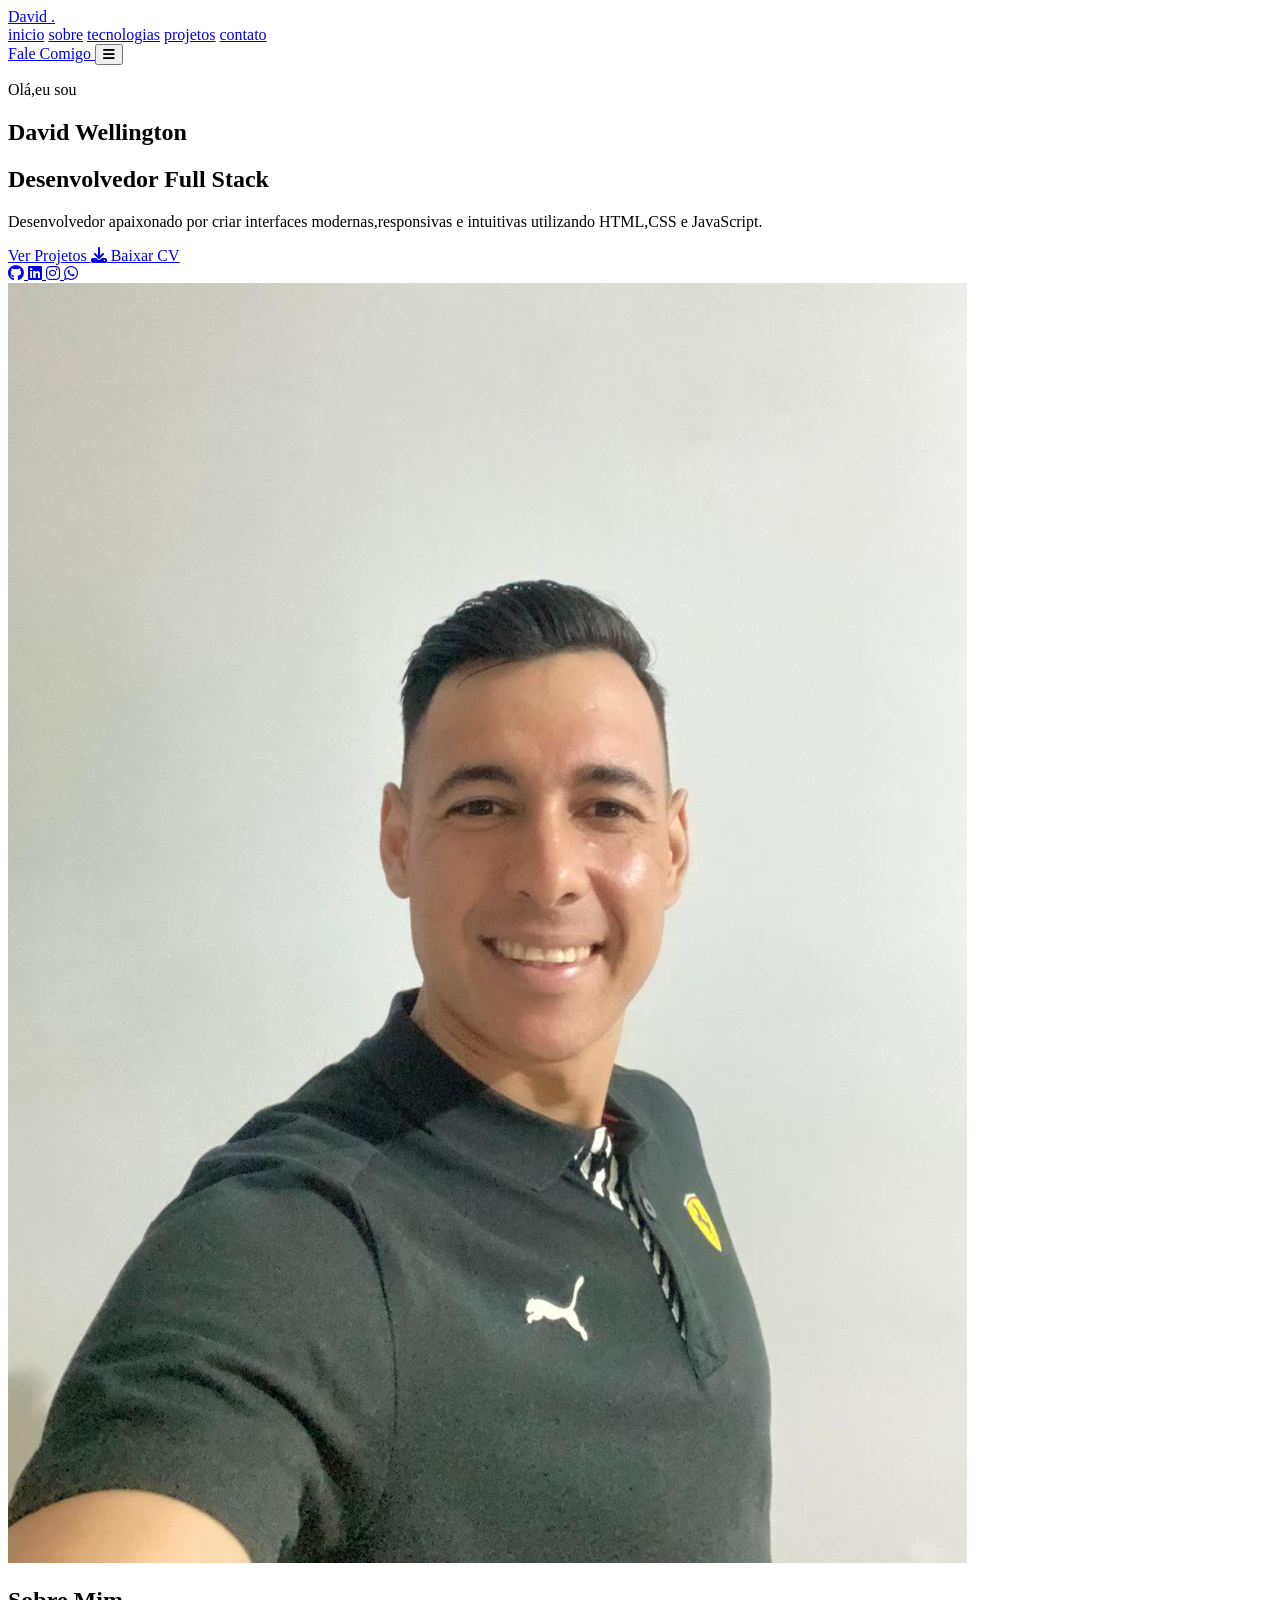
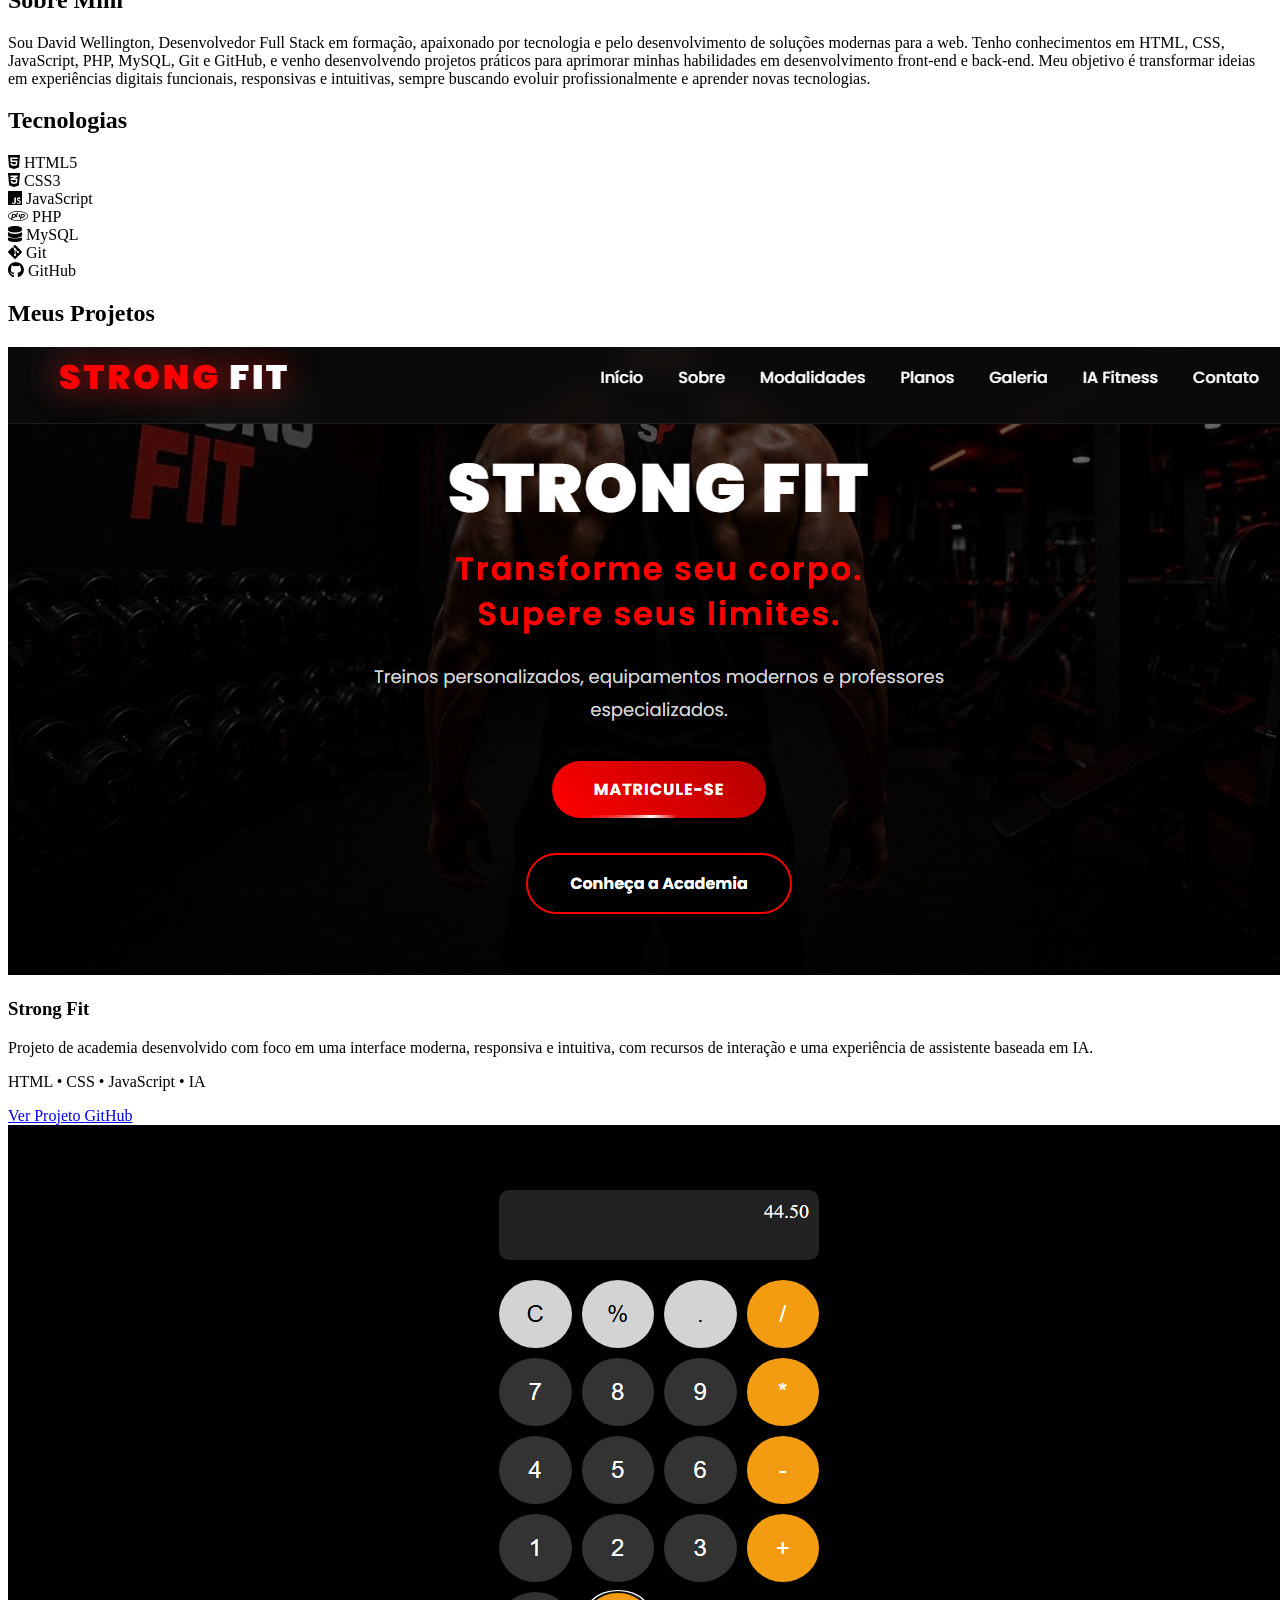
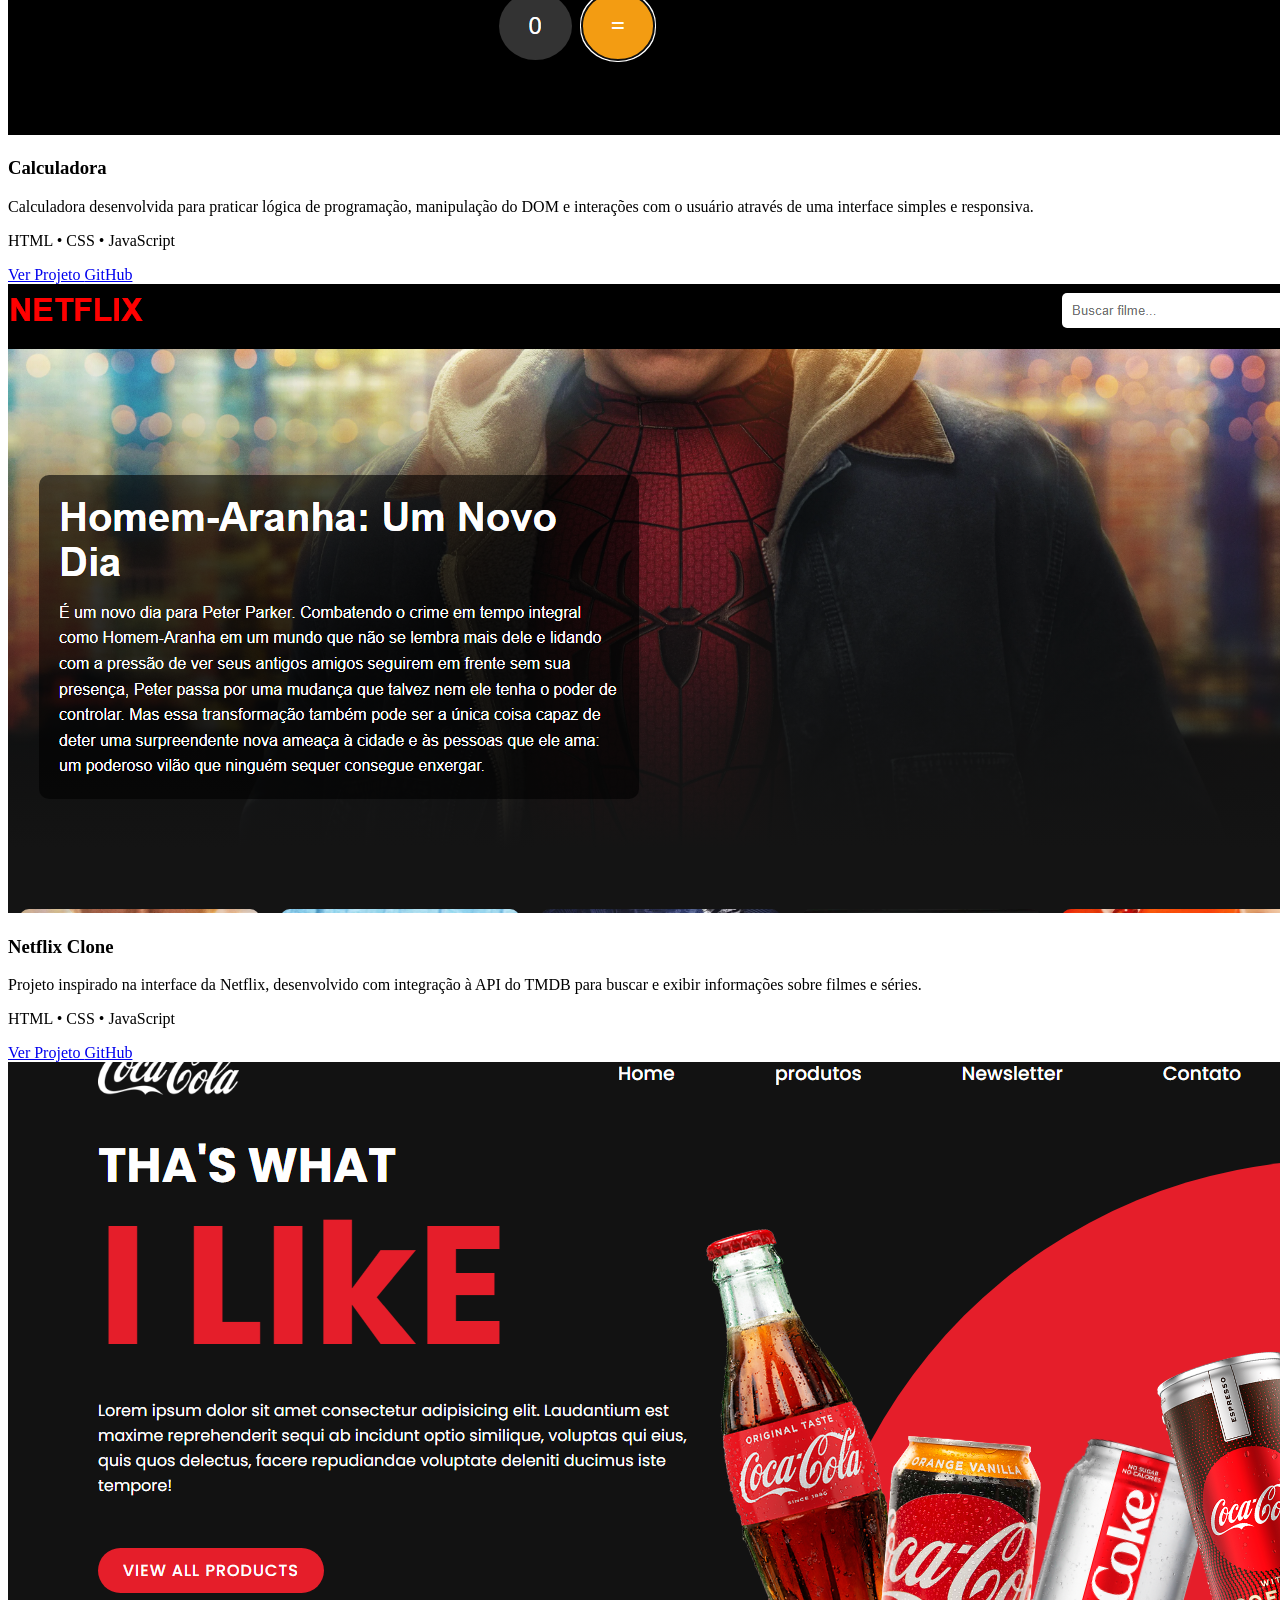
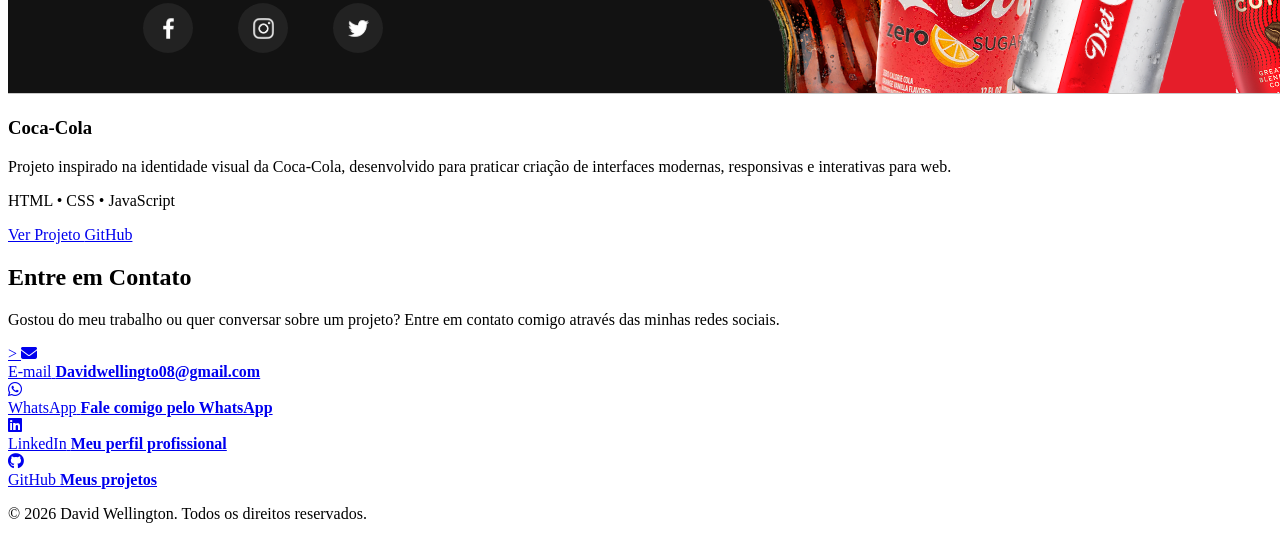
==== index.html @ 468a67db "Publica portfólio e currículo" ====
<!DOCTYPE html>
<html lang="pt-BR">

<head>

    <meta charset="UTF-8">
    <meta name="viewport" content="width=device-width, initial-scale=1.0">

    <title>David Wellington | Desenvolvedor Front-end</title>

    <meta name="description" 
    content="Portfólio de David Wellington, Desenvolvedor Front-end especializado em HTML, CSS e JavaScript.">

    <link rel="icon" href="assets/img/favicon.png">

   
    <link rel="preconnect" href="https://fonts.googleapis.com">
    <link rel="preconnect" href="https://fonts.gstatic.com" crossorigin>

    <link href="https://fonts.googleapis.com/css2?family=Poppins:wght@300;400;500;600;700;800&display=swap" 
    rel="stylesheet">

    
    <link rel="stylesheet"
    href="https://cdnjs.cloudflare.com/ajax/libs/font-awesome/6.7.2/css/all.min.css">

   
    <link rel="stylesheet" href="assets/css/style.css">


    </head>
 <body>

    <header class="header">

        <a href="#inicio" class="logo">David <span>.</span>
        </a>

        <nav class="nav">

           <a href="#inicio">inicio</a>
           <a href="#sobre">sobre</a>
           <a href="#tecnologias">tecnologias</a>
           <a href="#projetos">projetos</a>
           <a href="#contato">contato</a>

        </nav>

        <a href="#contato" class="btn-header">
            Fale Comigo
        </a>


        <button class="menu-mobile" type="button" aria-label="Abrir menu">

            <i class="fa-solid fa-bars"></i>

        </button>


    </header>


    <main>

<section class="hero" id="inicio">


    <div class="hero-texto">

        <p class="saudacao">
            Olá,eu sou
        </p>

        <h1>
            David Wellington
        </h1>


        <h2>
            Desenvolvedor Full Stack
        </h2>


        <span id="typing"></span>

        <p class="descricao">

            Desenvolvedor apaixonado por criar
            interfaces modernas,responsivas e
            intuitivas utilizando HTML,CSS e JavaScript.

        </p>



        <div class="botoes">

            <a href="#projetos" class="btn-principal">
                Ver Projetos
            </a>


            <a href="assets/CV/assets/CSS/js/img/cv/Curriculo_David_FrontEnd_Personalizado.docx" class="btn-secundario" download>
                
                <i class="fa-solid fa-download"></i>

                Baixar CV
            </a>

        </div>


        <div class="redes">

            <a href="https://github.com/davidwellingto08-crypto" target="_blank">
                <i class="fab fa-github"></i>
            </a>


            <a href="https://www.linkedin.com/in/davidemiliano/" target="_blank">
                <i class="fab fa-linkedin"></i>

            </a>


            <a href="https://www.instagram.com/_davidemiliano?" target="_blank">
                <i class="fab fa-instagram"></i>
            </a>


            <a href="https://wa.me/message/2B4QVNJGR72XM1" target="_blank">
                <i class="fab fa-whatsapp"></i>
            </a>
        </div>

    </div>


    <div class="hero-imagem">

        <img src="assets/img/perfil.jpeg" alt="Foto de David Wellington">
    </div>

</section>


<section class="sobre" id="sobre">

    <h2>
        Sobre Mim
    </h2>


    <p>
          Sou David Wellington, Desenvolvedor Full Stack em formação,
        apaixonado por tecnologia e pelo desenvolvimento de soluções
        modernas para a web.

        Tenho conhecimentos em HTML, CSS, JavaScript, PHP, MySQL,
        Git e GitHub, e venho desenvolvendo projetos práticos para
        aprimorar minhas habilidades em desenvolvimento front-end
        e back-end.

        Meu objetivo é transformar ideias em experiências digitais
        funcionais, responsivas e intuitivas, sempre buscando
        evoluir profissionalmente e aprender novas tecnologias.
    </p>

</section>



<section class="tecnologias" id="tecnologias">


    <h2>
        Tecnologias
    </h2>


  
<div class="lista-tecnologias">

    <div class="tecnologia">
        <i class="fa-brands fa-html5"></i>
        <span>HTML5</span>
    </div>

    <div class="tecnologia">
        <i class="fa-brands fa-css3-alt"></i>
        <span>CSS3</span>
    </div>

    <div class="tecnologia">
        <i class="fa-brands fa-js"></i>
        <span>JavaScript</span>
    </div>

    <div class="tecnologia">
        <i class="fa-brands fa-php"></i>
        <span>PHP</span>
    </div>

    <div class="tecnologia">
        <i class="fa-solid fa-database"></i>
        <span>MySQL</span>
    </div>

    <div class="tecnologia">
        <i class="fa-brands fa-git-alt"></i>
        <span>Git</span>
    </div>

    <div class="tecnologia">
        <i class="fa-brands fa-github"></i>
        <span>GitHub</span>
    </div>

</div>


</section>



<section class="projetos" id="projetos">

    <h2>Meus Projetos</h2>

    <div class="cards-projetos">

        <!-- STRONG FIT -->
        <div class="card-projeto">

            <div class="imagem-projeto">
                <img 
                    src="assets/projetos/Capa strong fit.png"
                    alt="Preview do projeto Strong Fit"
                >
            </div>

            <h3>Strong Fit</h3>

            <p>
                Projeto de academia desenvolvido com foco em uma
                interface moderna, responsiva e intuitiva, com recursos
                de interação e uma experiência de assistente baseada em IA.
            </p>

            <p>
                HTML • CSS • JavaScript • IA
            </p>

            <div class="card-botoes">

             <a href="assets/projetos/strong-fit/index.html" target="_blank" class="btn-projeto">

                     Ver Projeto

                </a>


                <a 
                    href="https://github.com/davidwellingto08-crypto/Academia-IA-Fitness"
                    target="_blank"
                    rel="noopener noreferrer"
                >
                    GitHub
                </a>

            </div>

        </div>


        <!-- CALCULADORA -->
        <div class="card-projeto">

            <div class="imagem-projeto">
                <img 
                    src="assets/projetos/Capa calculadora.png"
                    alt="Preview do projeto Calculadora"
                >
            </div>

            <h3>Calculadora</h3>

            <p>
                Calculadora desenvolvida para praticar lógica de
                programação, manipulação do DOM e interações com o
                usuário através de uma interface simples e responsiva.
            </p>

            <p>
                HTML • CSS • JavaScript
            </p>

            <div class="card-botoes">

                <a href="assets/projetos/CALCULADORA/index.html" target="_blank" rel="noopener noreferrer">

                     Ver Projeto

                </a>

                <a 
                    href="https://github.com/davidwellingto08-crypto/calculadora"
                    target="_blank"
                    rel="noopener noreferrer"
                >
                    GitHub
                </a>

            </div>

        </div>


        <!-- NETFLIX CLONE -->
        <div class="card-projeto">

            <div class="imagem-projeto">
                <img 
                    src="assets/projetos/capa netflix clone.png"
                    alt="Preview do projeto Netflix Clone"
                >
            </div>

            <h3>Netflix Clone</h3>

            <p>
                Projeto inspirado na interface da Netflix, desenvolvido
                com integração à API do TMDB para buscar e exibir
                informações sobre filmes e séries.
            </p>

            <p>
                HTML • CSS • JavaScript
            </p>

            <div class="card-botoes">

              <a href="assets/projetos/Netflix-Clone/index.html" target="_blank" rel="noopener noreferrer">

                     Ver Projeto
                </a>


                <a 
                    href="https://github.com/davidwellingto08-crypto/Netflix-Clone"
                    target="_blank"
                    rel="noopener noreferrer"
                >
                    GitHub
                </a>

            </div>

        </div>


        <!-- COCA-COLA -->
        <div class="card-projeto">

            <div class="imagem-projeto">
                <img 
                    src="assets/projetos/Capa coca cola.png"
                    alt="Preview do projeto Coca-Cola"
                >
            </div>

            <h3>Coca-Cola</h3>

            <p>
                Projeto inspirado na identidade visual da Coca-Cola,
                desenvolvido para praticar criação de interfaces
                modernas, responsivas e interativas para web.
            </p>

            <p>
                HTML • CSS • JavaScript
            </p>

            <div class="card-botoes">

               <a href="assets/projetos/Coca-Cola/index.html" target="_blank" rel="noopener noreferrer">

                     Ver Projeto

                </a>

                <a 
                    href="https://github.com/davidwellingto08-crypto/projeto-coca-cola"
                    target="_blank"
                    rel="noopener noreferrer"
                >
                    GitHub
                </a>

            </div>

        </div>

    </div>

</section>




<section class="contato" id="contato">

    <h2>
        Entre em Contato
    </h2>

    <p>
        Gostou do meu trabalho ou quer conversar sobre um projeto?
        Entre em contato comigo através das minhas redes sociais.
    </p>

  <div class="contato-redes">

    <!-- E-MAIL -->
   <a
    href="https://mail.google.com/mail/?view=cm&fs=1&to=Davidwellingto08@gmail.com"
    target="_blank"
    rel="noopener noreferrer"
    class="contato-item"
>
    >
        <i class="fa-solid fa-envelope"></i>

        <div>
            <span>E-mail</span>
            <strong>Davidwellingto08@gmail.com</strong>
        </div>
    </a>


    <!-- WHATSAPP -->
    <a
        href="https://wa.me/message/2B4QVNJGR72XM1"
        target="_blank"
        rel="noopener noreferrer"
        class="contato-item"
    >
        <i class="fab fa-whatsapp"></i>

        <div>
            <span>WhatsApp</span>
            <strong>Fale comigo pelo WhatsApp</strong>
        </div>
    </a>


    <!-- LINKEDIN -->
    <a
        href="https://www.linkedin.com/in/davidemiliano/"
        target="_blank"
        rel="noopener noreferrer"
        class="contato-item"
    >
        <i class="fab fa-linkedin"></i>

        <div>
            <span>LinkedIn</span>
            <strong>Meu perfil profissional</strong>
        </div>
    </a>


    <!-- GITHUB -->
    <a
        href="https://github.com/davidwellingto08-crypto"
        target="_blank"
        rel="noopener noreferrer"
        class="contato-item"
    >
        <i class="fab fa-github"></i>

        <div>
            <span>GitHub</span>
            <strong>Meus projetos</strong>
        </div>
    </a>

</div>

    </main>




    <footer>

        <p>
            ©️ 2026 David Wellington. Todos os 
            direitos reservados.
        </p>

    </footer>


   
<script src="assets/js/script.js"></script>


</body>
</html>
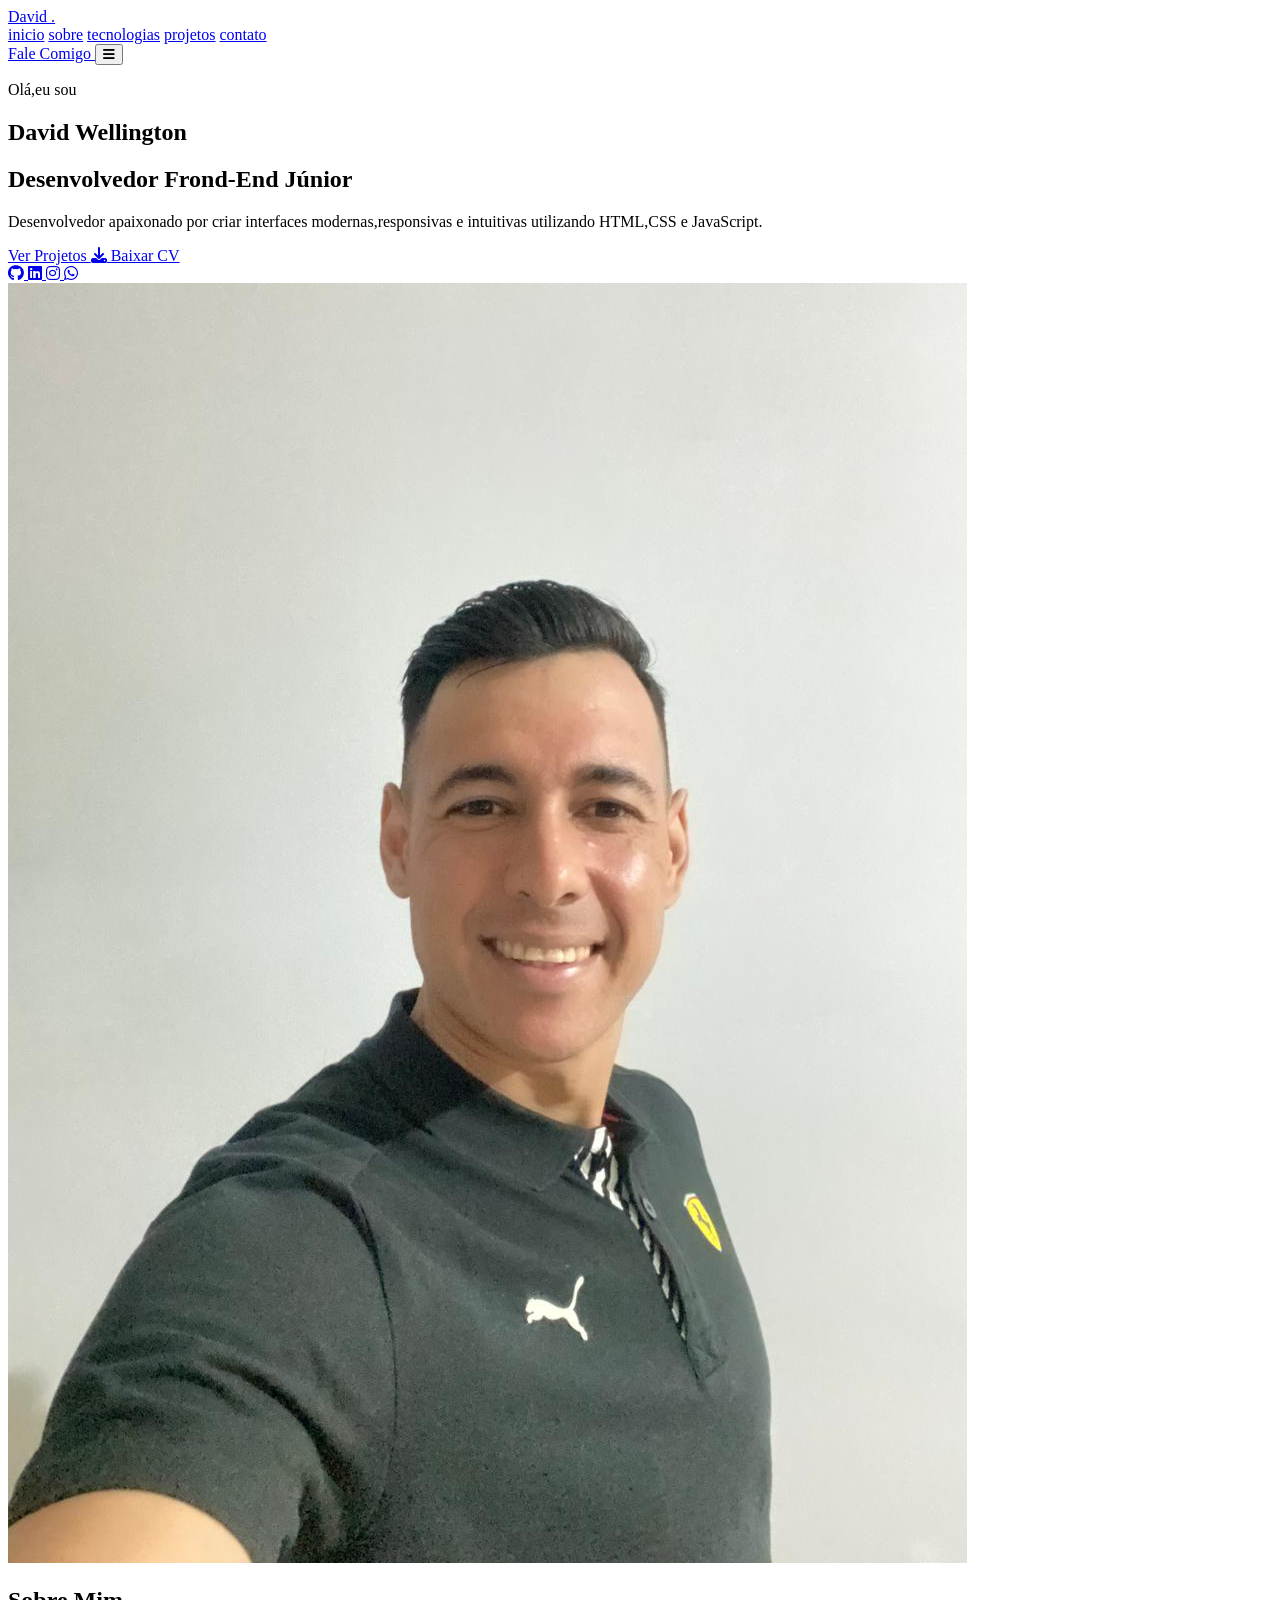
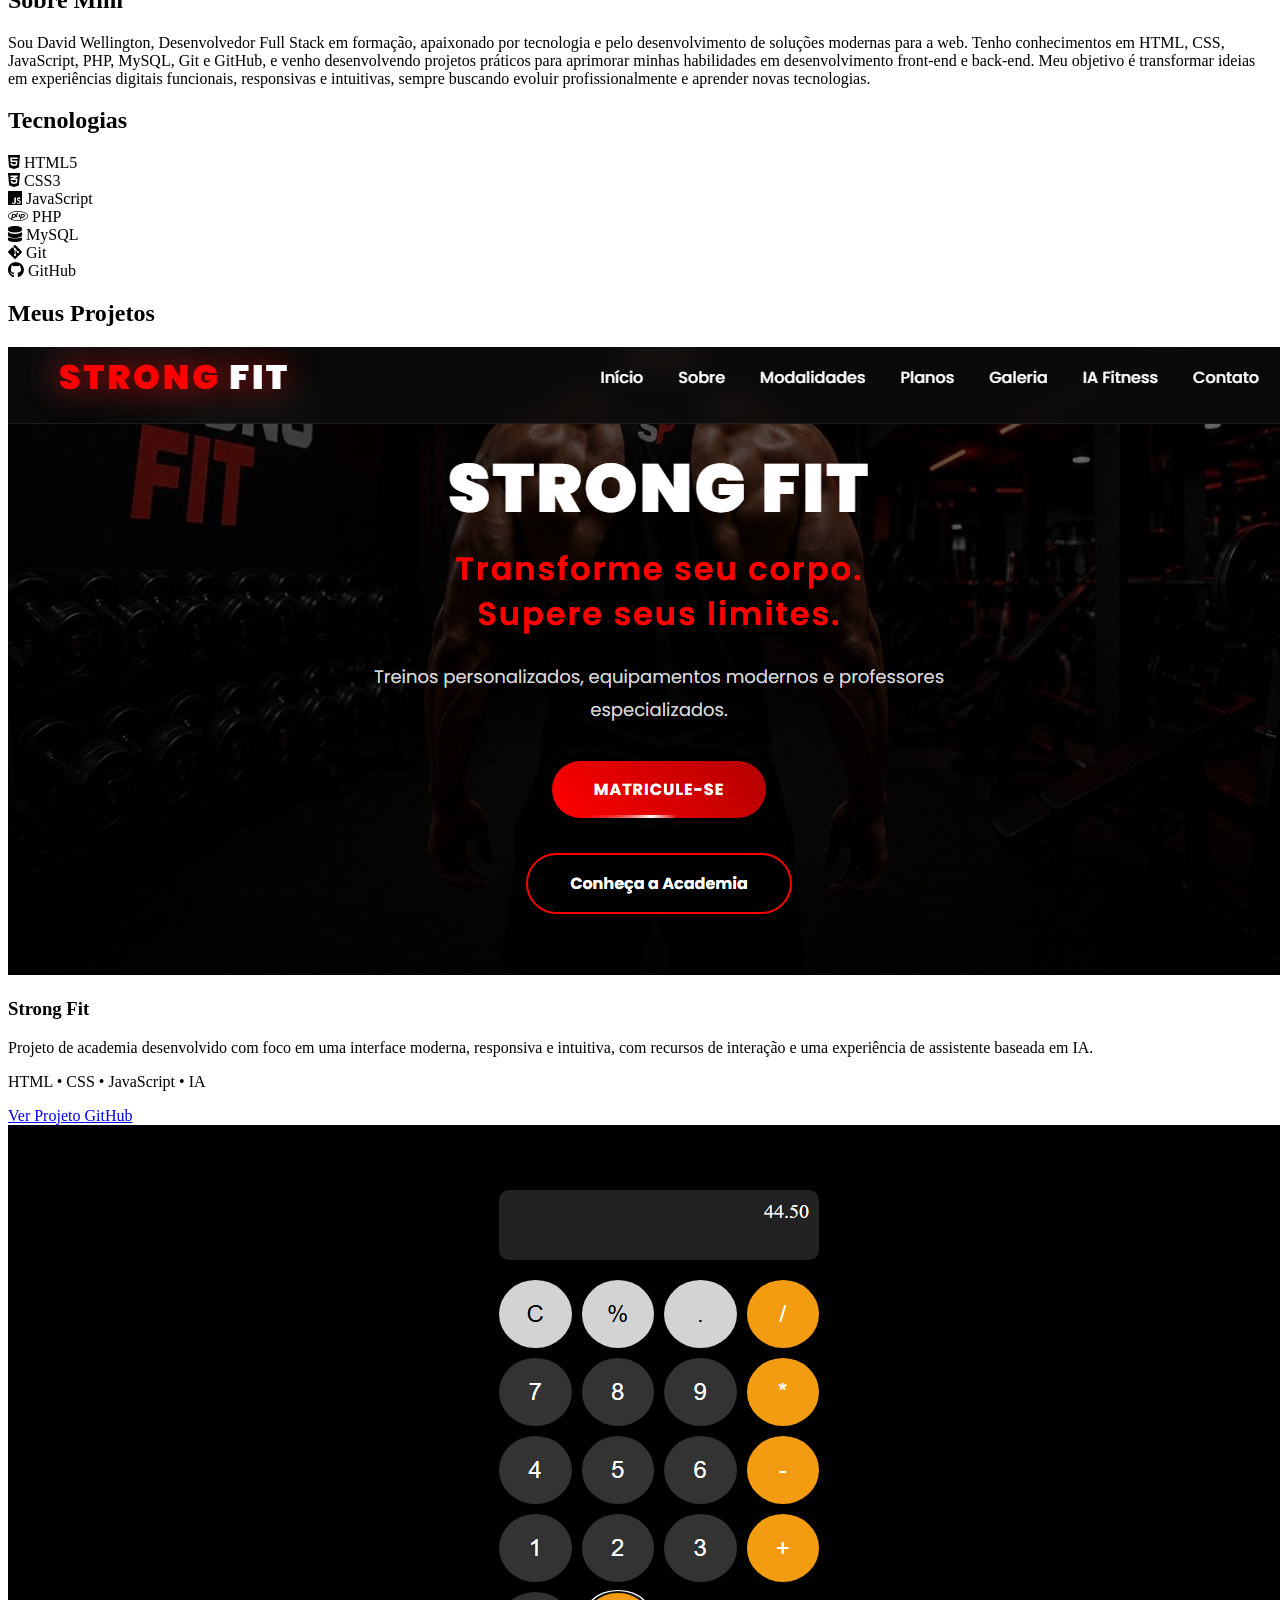
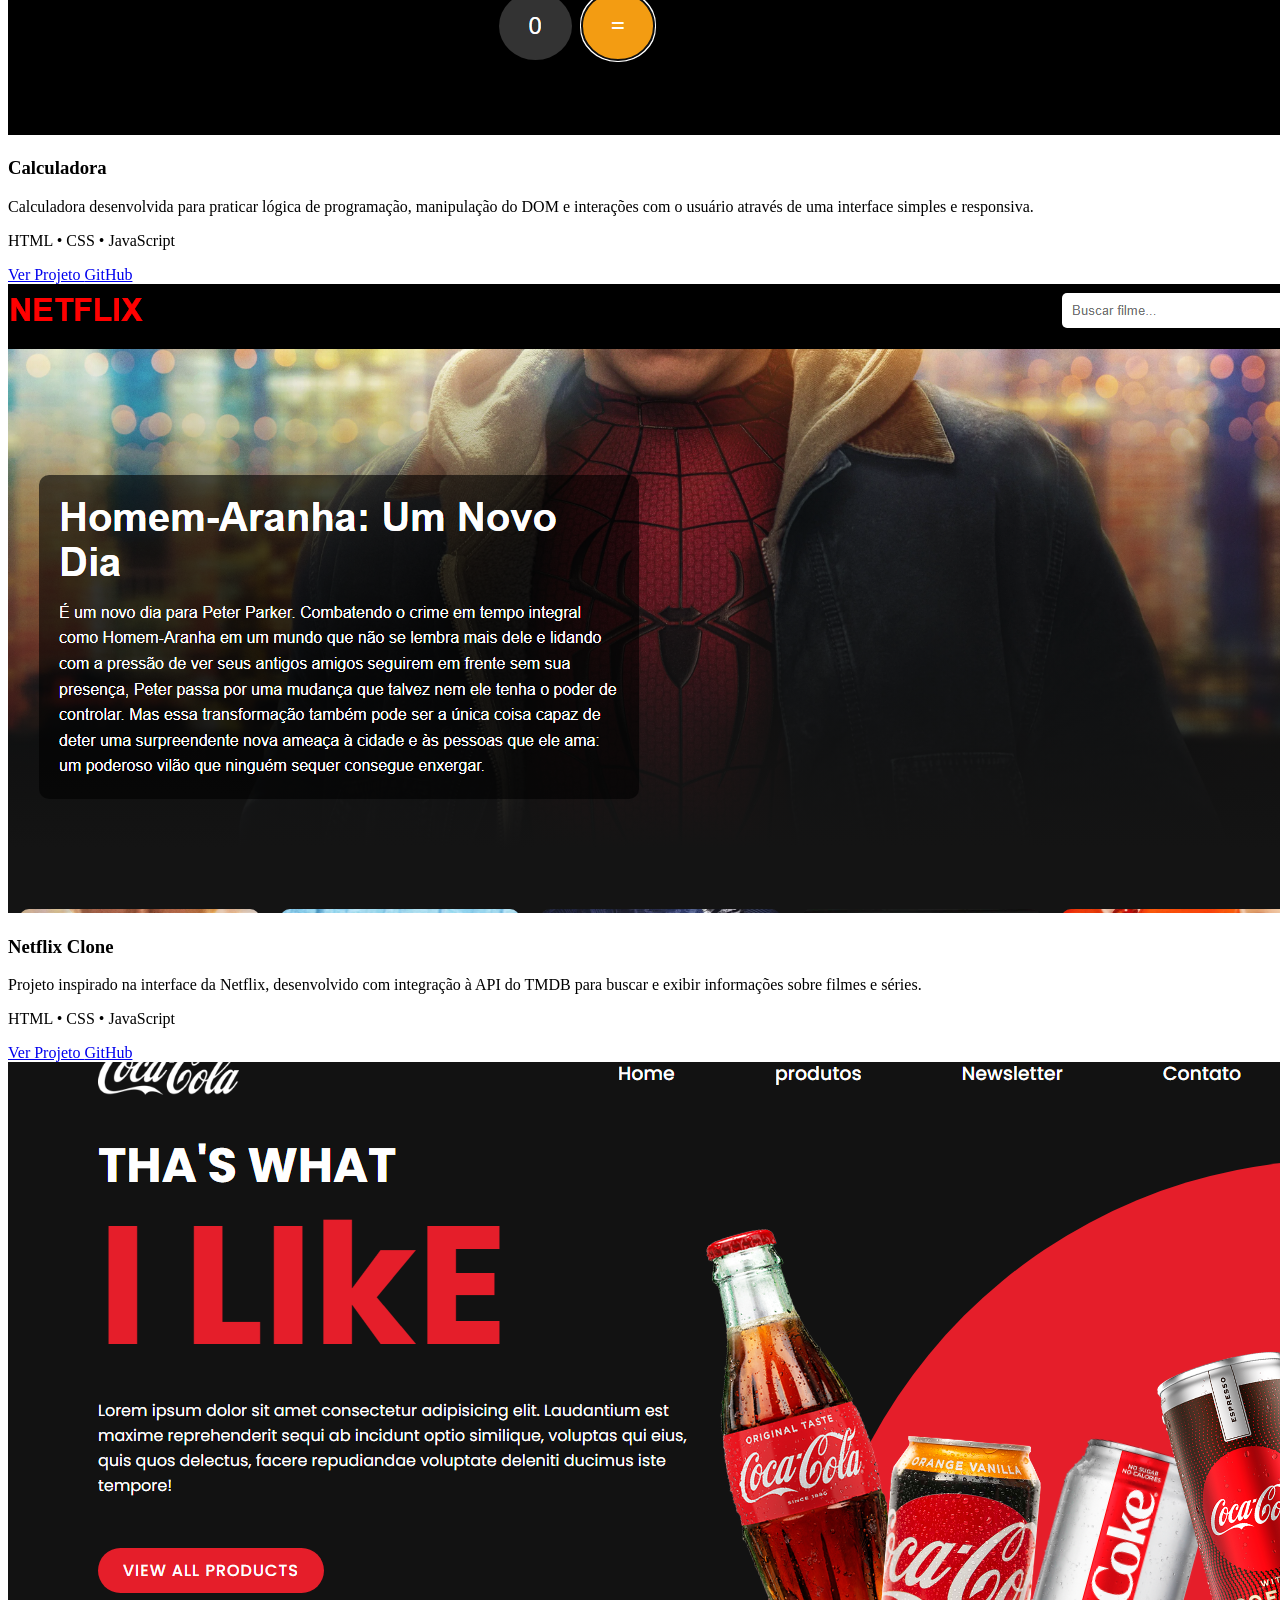
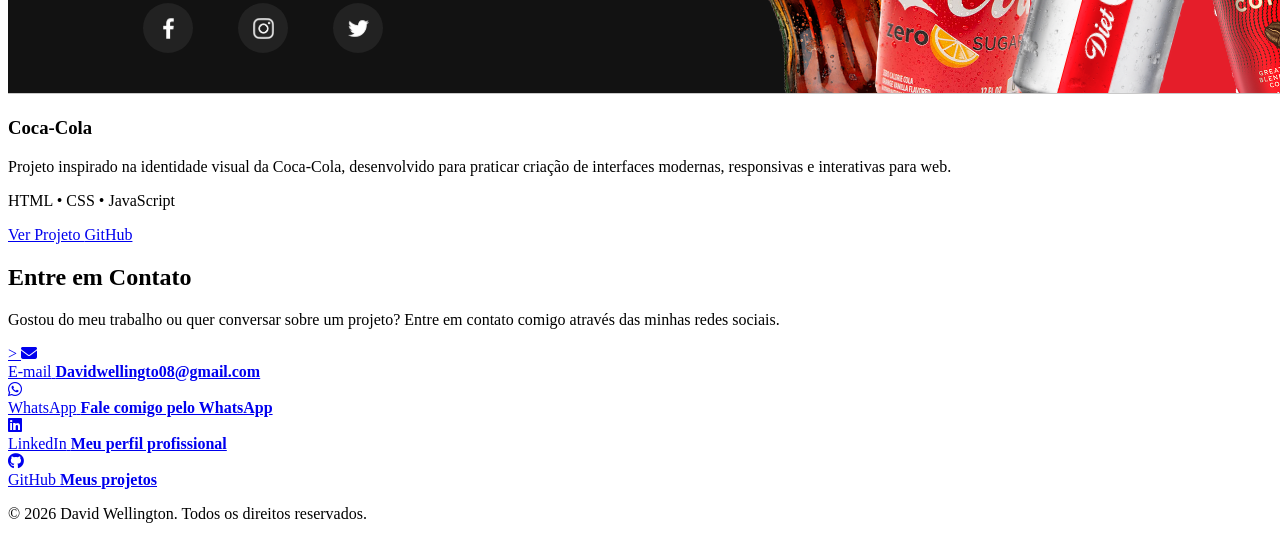
==== commit 6e6d1a1b: "Atualiza currículo do portfólio" ====
--- a/index.html
+++ b/index.html
@@ -78,7 +78,7 @@
 
 
         <h2>
-            Desenvolvedor Full Stack
+            Desenvolvedor Frond-End Júnior
         </h2>
 
 
@@ -101,7 +101,7 @@
             </a>
 
 
-            <a href="assets/CV/assets/CSS/js/img/cv/Curriculo_David_FrontEnd_Personalizado.docx" class="btn-secundario" download>
+            <a href="assets/CV/Curriculo_David_Wellington.pdf" class="btn-secundario" download>
                 
                 <i class="fa-solid fa-download"></i>
 
